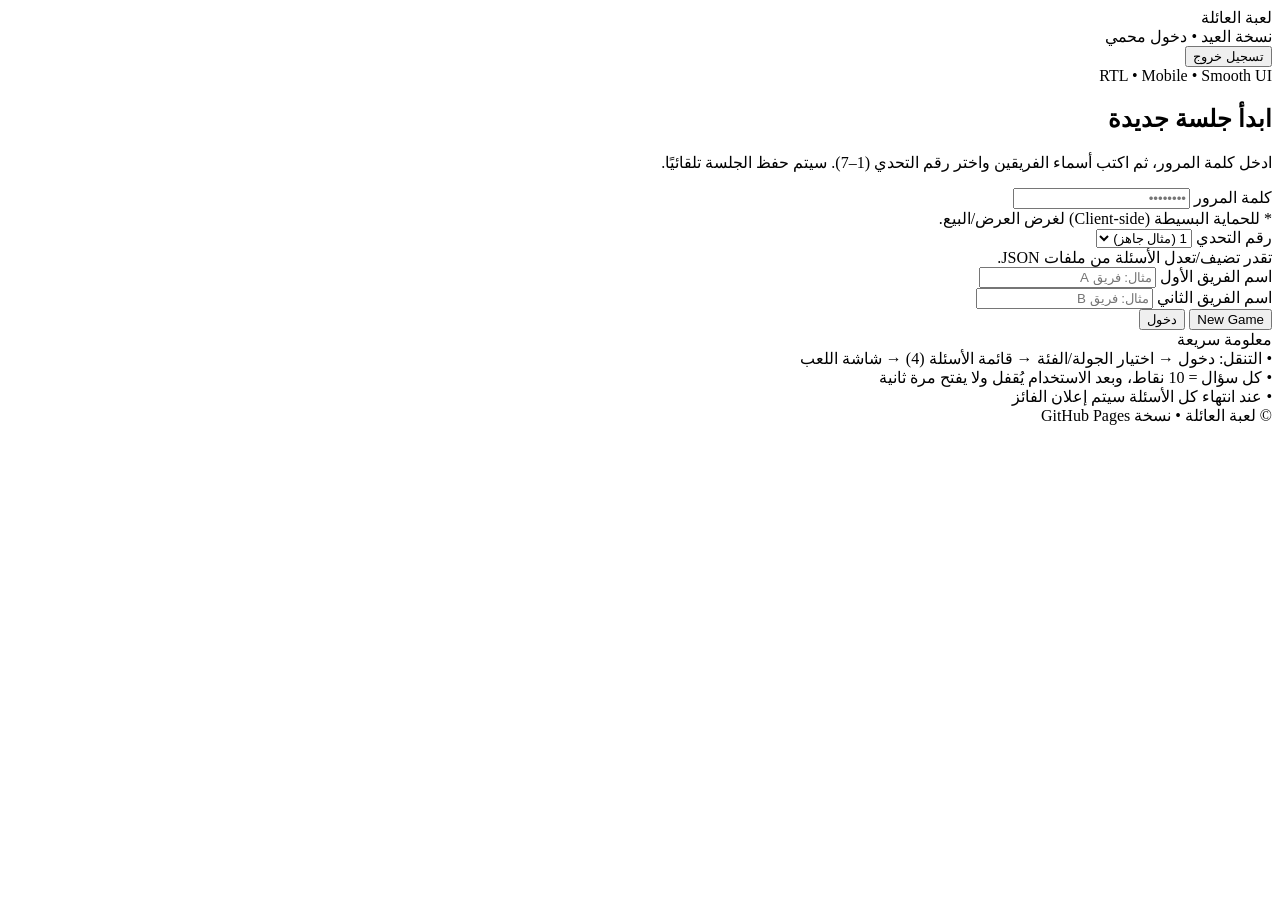
==== index.html @ ba4d9830 "Create index.html" ====
<!doctype html>
<html lang="ar" dir="rtl">
<head>
  <meta charset="utf-8" />
  <meta name="viewport" content="width=device-width,initial-scale=1" />
  <title>لعبة العائلة - دخول</title>
  <link rel="icon" href="assets/icons/favicon.png" />
  <link rel="stylesheet" href="css/style.css" />
</head>
<body>
  <div class="app">
    <header class="topbar">
      <div class="brand">
        <img class="brand__logo" src="assets/images/logo.png" alt="الشعار" onerror="this.style.display='none'" />
        <div class="brand__txt">
          <div class="brand__title">لعبة العائلة</div>
          <div class="brand__sub">نسخة العيد • دخول محمي</div>
        </div>
      </div>

      <div class="topbar__actions">
        <button id="btnLogout" class="btn btn--ghost btn--sm" type="button">تسجيل خروج</button>
      </div>
    </header>

    <main class="container">
      <section class="card card--hero">
        <div class="hero">
          <div class="hero__badge pill">RTL • Mobile • Smooth UI</div>
          <h1 class="hero__title">ابدأ جلسة جديدة</h1>
          <p class="hero__desc">
            ادخل كلمة المرور، ثم اكتب أسماء الفريقين واختر رقم التحدي (1–7).
            سيتم حفظ الجلسة تلقائيًا.
          </p>
        </div>

        <div class="grid grid--2">
          <div class="field">
            <label class="label" for="password">كلمة المرور</label>
            <input id="password" class="input" type="password" placeholder="••••••••" autocomplete="off" />
            <div class="hint">* للحماية البسيطة (Client-side) لغرض العرض/البيع.</div>
          </div>

          <div class="field">
            <label class="label" for="challengeNo">رقم التحدي</label>
            <select id="challengeNo" class="input">
              <option value="1">1 (مثال جاهز)</option>
              <option value="2">2</option>
              <option value="3">3</option>
              <option value="4">4</option>
              <option value="5">5</option>
              <option value="6">6</option>
              <option value="7">7</option>
            </select>
            <div class="hint">تقدر تضيف/تعدل الأسئلة من ملفات JSON.</div>
          </div>

          <div class="field">
            <label class="label" for="teamA">اسم الفريق الأول</label>
            <input id="teamA" class="input" type="text" placeholder="مثال: فريق A" maxlength="24" />
          </div>

          <div class="field">
            <label class="label" for="teamB">اسم الفريق الثاني</label>
            <input id="teamB" class="input" type="text" placeholder="مثال: فريق B" maxlength="24" />
          </div>
        </div>

        <div class="row row--space">
          <div class="status" id="statusBox" aria-live="polite"></div>
          <div class="row">
            <button id="btnNewGame" class="btn btn--ghost" type="button">New Game</button>
            <button id="btnContinue" class="btn btn--primary" type="button">دخول</button>
          </div>
        </div>
      </section>

      <section class="card">
        <div class="card__title">معلومة سريعة</div>
        <div class="muted">
          • التنقل: دخول → اختيار الجولة/الفئة → قائمة الأسئلة (4) → شاشة اللعب
          <br/>
          • كل سؤال = 10 نقاط، وبعد الاستخدام يُقفل ولا يفتح مرة ثانية
          <br/>
          • عند انتهاء كل الأسئلة سيتم إعلان الفائز
        </div>
      </section>
    </main>

    <footer class="footer">
      <div class="muted">© لعبة العائلة • نسخة GitHub Pages</div>
    </footer>
  </div>

  <script src="js/common.js"></script>
  <script src="js/index.js"></script>
</body>
</html>
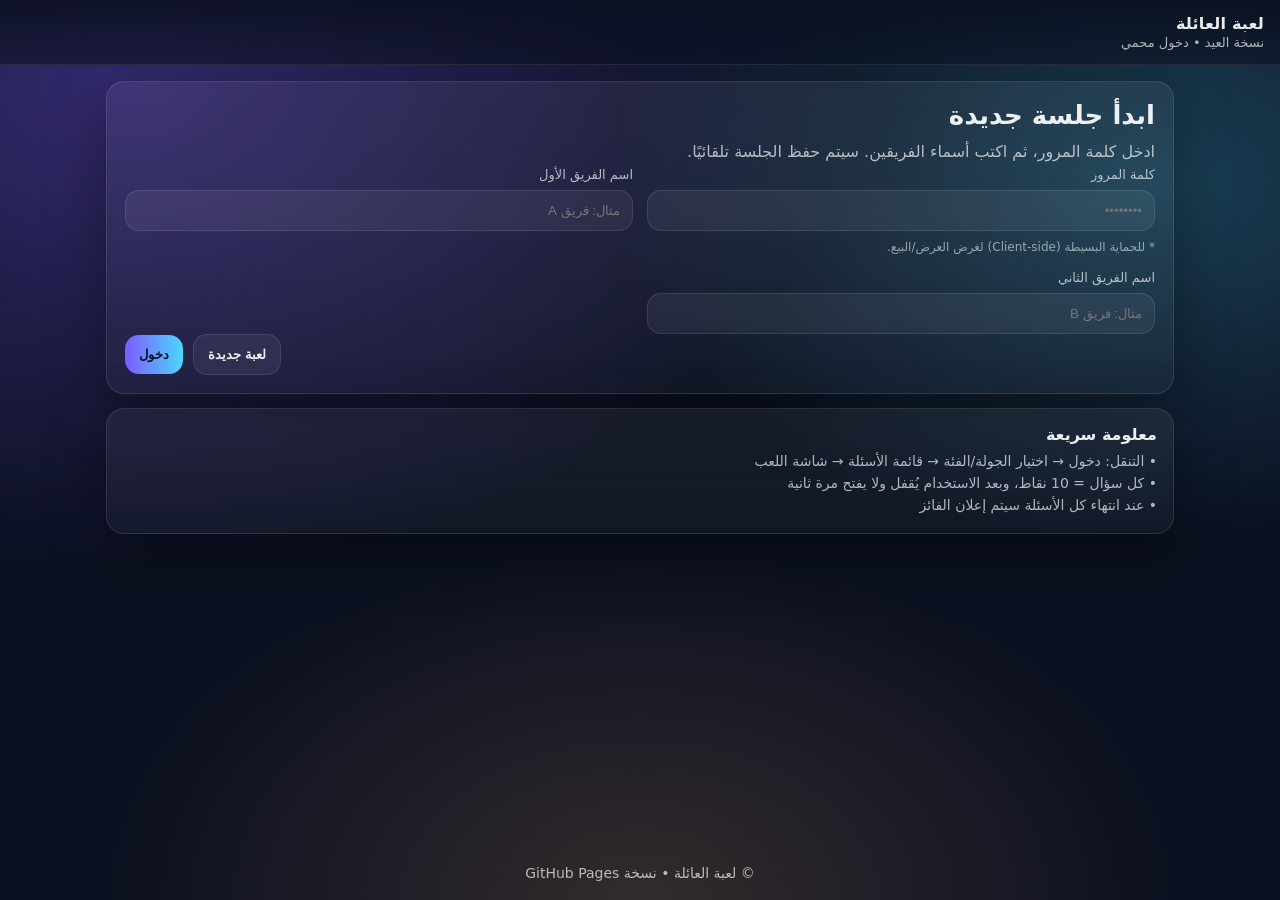
==== commit 5f35abac: "Update index.html" ====
--- a/index.html
+++ b/index.html
@@ -19,17 +19,18 @@
       </div>
 
       <div class="topbar__actions">
-        <button id="btnLogout" class="btn btn--ghost btn--sm" type="button">تسجيل خروج</button>
+        <!-- يظهر فقط إذا المستخدم مسجل دخول -->
+        <button id="btnLogout" class="btn btn--ghost btn--sm" type="button" style="display:none;">تسجيل خروج</button>
       </div>
     </header>
 
     <main class="container">
       <section class="card card--hero">
         <div class="hero">
-          <div class="hero__badge pill">RTL • Mobile • Smooth UI</div>
+          <!-- (4) شلنا شارة RTL • Mobile • Smooth UI -->
           <h1 class="hero__title">ابدأ جلسة جديدة</h1>
           <p class="hero__desc">
-            ادخل كلمة المرور، ثم اكتب أسماء الفريقين واختر رقم التحدي (1–7).
+            ادخل كلمة المرور، ثم اكتب أسماء الفريقين.
             سيتم حفظ الجلسة تلقائيًا.
           </p>
         </div>
@@ -41,20 +42,7 @@
             <div class="hint">* للحماية البسيطة (Client-side) لغرض العرض/البيع.</div>
           </div>
 
-          <div class="field">
-            <label class="label" for="challengeNo">رقم التحدي</label>
-            <select id="challengeNo" class="input">
-              <option value="1">1 (مثال جاهز)</option>
-              <option value="2">2</option>
-              <option value="3">3</option>
-              <option value="4">4</option>
-              <option value="5">5</option>
-              <option value="6">6</option>
-              <option value="7">7</option>
-            </select>
-            <div class="hint">تقدر تضيف/تعدل الأسئلة من ملفات JSON.</div>
-          </div>
-
+          <!-- (2) شلنا رقم التحدي بالكامل -->
           <div class="field">
             <label class="label" for="teamA">اسم الفريق الأول</label>
             <input id="teamA" class="input" type="text" placeholder="مثال: فريق A" maxlength="24" />
@@ -64,12 +52,18 @@
             <label class="label" for="teamB">اسم الفريق الثاني</label>
             <input id="teamB" class="input" type="text" placeholder="مثال: فريق B" maxlength="24" />
           </div>
+
+          <div class="field">
+            <label class="label" for="spacer"> </label>
+            <div class="hint" id="spacer"> </div>
+          </div>
         </div>
 
         <div class="row row--space">
           <div class="status" id="statusBox" aria-live="polite"></div>
           <div class="row">
-            <button id="btnNewGame" class="btn btn--ghost" type="button">New Game</button>
+            <!-- (3) ترجمة New Game -->
+            <button id="btnNewGame" class="btn btn--ghost" type="button">لعبة جديدة</button>
             <button id="btnContinue" class="btn btn--primary" type="button">دخول</button>
           </div>
         </div>
@@ -78,7 +72,7 @@
       <section class="card">
         <div class="card__title">معلومة سريعة</div>
         <div class="muted">
-          • التنقل: دخول → اختيار الجولة/الفئة → قائمة الأسئلة (4) → شاشة اللعب
+          • التنقل: دخول → اختيار الجولة/الفئة → قائمة الأسئلة → شاشة اللعب
           <br/>
           • كل سؤال = 10 نقاط، وبعد الاستخدام يُقفل ولا يفتح مرة ثانية
           <br/>
--- a/css/style.css
+++ b/css/style.css
@@ -0,0 +1,308 @@
+/* =========================
+   Premium RTL UI (Vanilla)
+   ========================= */
+:root{
+  --bg: #0b1020;
+  --card: rgba(255,255,255,0.06);
+  --card2: rgba(255,255,255,0.09);
+  --stroke: rgba(255,255,255,0.10);
+  --text: rgba(255,255,255,0.92);
+  --muted: rgba(255,255,255,0.68);
+
+  --primary: #7c5cff;
+  --primary2:#4dd6ff;
+  --accent: #ffb86b;
+
+  --danger:#ff4d6d;
+  --ok:#32d583;
+
+  --shadow: 0 18px 60px rgba(0,0,0,0.35);
+  --shadow2: 0 10px 30px rgba(0,0,0,0.25);
+  --r: 18px;
+
+  --max: 1100px;
+  --gap: 14px;
+  --t: 220ms;
+}
+
+*{box-sizing:border-box}
+html,body{height:100%}
+body{
+  margin:0;
+  font-family: ui-sans-serif, system-ui, -apple-system, "Segoe UI", Roboto, "Noto Sans Arabic", "Noto Naskh Arabic", Arial, sans-serif;
+  background:
+    radial-gradient(1200px 800px at 10% 10%, rgba(124,92,255,0.35), transparent 60%),
+    radial-gradient(900px 600px at 90% 20%, rgba(77,214,255,0.24), transparent 60%),
+    radial-gradient(900px 600px at 50% 100%, rgba(255,184,107,0.16), transparent 60%),
+    var(--bg);
+  color:var(--text);
+  overflow-x:hidden;
+}
+
+a{color:inherit; text-decoration:none}
+img{max-width:100%; height:auto}
+
+.app{min-height:100%; display:flex; flex-direction:column}
+.container{
+  width:100%;
+  max-width:var(--max);
+  margin:0 auto;
+  padding:16px;
+  display:block;
+}
+
+.topbar{
+  position:sticky; top:0;
+  z-index:50;
+  backdrop-filter: blur(10px);
+  background: linear-gradient(to bottom, rgba(11,16,32,0.88), rgba(11,16,32,0.55));
+  border-bottom: 1px solid var(--stroke);
+  padding:14px 16px;
+  display:flex;
+  align-items:center;
+  justify-content:space-between;
+  gap:12px;
+}
+
+.brand{display:flex; align-items:center; gap:12px; min-width:0}
+.brand__logo{
+  width:44px; height:44px; border-radius:14px;
+  background:rgba(255,255,255,0.08);
+  border:1px solid var(--stroke);
+  box-shadow: var(--shadow2);
+  object-fit:cover;
+}
+.brand--small .brand__logo{width:38px;height:38px;border-radius:12px}
+.brand__txt{min-width:0}
+.brand__title{font-weight:800; letter-spacing:0.2px}
+.brand__sub{color:var(--muted); font-size:13px; margin-top:2px; white-space:nowrap; overflow:hidden; text-overflow:ellipsis}
+
+.topbar__actions{display:flex; align-items:center; gap:10px; flex-wrap:wrap}
+
+/* Cards */
+.card{
+  background: linear-gradient(180deg, var(--card), rgba(255,255,255,0.03));
+  border:1px solid var(--stroke);
+  border-radius:var(--r);
+  box-shadow: var(--shadow);
+  padding:16px;
+  margin: 0 0 14px 0;
+  overflow:hidden;
+}
+.card--inner{
+  background: linear-gradient(180deg, var(--card2), rgba(255,255,255,0.03));
+  box-shadow:none;
+}
+.card--hero{
+  padding:18px;
+}
+.card__title{
+  font-weight:800;
+  margin-bottom:6px;
+}
+.muted{color:var(--muted); font-size:14px; line-height:1.6}
+.divider{height:1px; background:var(--stroke); margin:14px 0}
+
+/* Layout */
+.grid{display:grid; gap:var(--gap)}
+.grid--2{grid-template-columns: repeat(2, minmax(0,1fr))}
+.grid--auto{grid-template-columns: repeat(3, minmax(0,1fr))}
+.row{display:flex; align-items:center; gap:10px}
+.row--space{justify-content:space-between}
+.row--wrap{flex-wrap:wrap}
+
+/* Fields */
+.field{display:flex; flex-direction:column; gap:8px; min-width:0}
+.label{font-size:13px; color:var(--muted)}
+.input{
+  width:100%;
+  padding:12px 12px;
+  border-radius:14px;
+  border:1px solid var(--stroke);
+  background: rgba(255,255,255,0.06);
+  color: var(--text);
+  outline:none;
+  transition: transform var(--t) ease, border-color var(--t) ease, background var(--t) ease;
+}
+.input:focus{
+  border-color: rgba(124,92,255,0.7);
+  background: rgba(255,255,255,0.08);
+  transform: translateY(-1px);
+}
+.hint{color:rgba(255,255,255,0.55); font-size:12px; line-height:1.4}
+
+/* Buttons */
+.btn{
+  border:none;
+  cursor:pointer;
+  padding:12px 14px;
+  border-radius:14px;
+  font-weight:750;
+  transition: transform var(--t) ease, background var(--t) ease, opacity var(--t) ease, border-color var(--t) ease;
+  display:inline-flex; align-items:center; justify-content:center;
+  gap:8px;
+  user-select:none;
+}
+.btn:active{transform: scale(0.98)}
+.btn--primary{
+  background: linear-gradient(90deg, var(--primary), var(--primary2));
+  color:#0b1020;
+}
+.btn--ghost{
+  background: rgba(255,255,255,0.06);
+  color:var(--text);
+  border:1px solid var(--stroke);
+}
+.btn--soft{
+  background: rgba(124,92,255,0.16);
+  color:var(--text);
+  border:1px solid rgba(124,92,255,0.25);
+}
+.btn--sm{padding:10px 12px; border-radius:12px; font-size:13px}
+
+.btn[disabled]{opacity:0.55; cursor:not-allowed}
+
+/* Pills */
+.pill{
+  padding:8px 10px;
+  border-radius:999px;
+  background: rgba(255,255,255,0.06);
+  border:1px solid var(--stroke);
+  font-size:13px;
+  white-space:nowrap;
+}
+.pill--soft{
+  background: rgba(77,214,255,0.10);
+  border-color: rgba(77,214,255,0.18);
+}
+
+/* Hero */
+.hero__badge{display:inline-block; margin-bottom:10px}
+.hero__title{margin:0 0 8px 0; font-size:26px}
+.hero__desc{margin:0; color:var(--muted); line-height:1.8}
+
+/* Scorebar */
+.scorebar{
+  display:flex;
+  align-items:center;
+  gap:10px;
+  flex-wrap:wrap;
+}
+.score{
+  display:flex;
+  align-items:center;
+  gap:10px;
+  padding:10px 12px;
+  border-radius:14px;
+  border:1px solid var(--stroke);
+  background: rgba(255,255,255,0.05);
+}
+.score__name{color:var(--muted); font-size:13px; max-width:180px; overflow:hidden; text-overflow:ellipsis; white-space:nowrap}
+.score__val{
+  font-weight:900;
+  font-size:18px;
+  padding:6px 10px;
+  border-radius:999px;
+  background: rgba(255,255,255,0.07);
+  border:1px solid var(--stroke);
+}
+
+/* Status */
+.status{
+  min-height:20px;
+  font-size:13px;
+  color: rgba(255,255,255,0.80);
+}
+.status--ok{color: var(--ok)}
+.status--bad{color: var(--danger)}
+
+/* Category / Round Cards */
+.tile{
+  padding:16px;
+  border-radius:var(--r);
+  border:1px solid var(--stroke);
+  background: linear-gradient(180deg, rgba(255,255,255,0.06), rgba(255,255,255,0.03));
+  box-shadow: var(--shadow2);
+  overflow:hidden;
+  transform: translateY(0);
+  transition: transform var(--t) ease, border-color var(--t) ease;
+}
+.tile:hover{transform: translateY(-2px); border-color: rgba(255,255,255,0.18)}
+.tile__title{font-weight:900; margin-bottom:6px}
+.tile__sub{color:var(--muted); font-size:13px; line-height:1.6}
+.tile__footer{margin-top:12px; display:flex; gap:10px; flex-wrap:wrap; align-items:center; justify-content:space-between}
+.badge{
+  padding:6px 10px;
+  border-radius:999px;
+  font-size:12px;
+  border:1px solid var(--stroke);
+  background: rgba(255,255,255,0.06);
+}
+.badge--locked{background: rgba(255,77,109,0.10); border-color: rgba(255,77,109,0.20)}
+.badge--open{background: rgba(50,213,131,0.10); border-color: rgba(50,213,131,0.20)}
+
+/* Question card */
+.qcard{
+  padding:14px;
+  border-radius:var(--r);
+  border:1px solid var(--stroke);
+  background: rgba(255,255,255,0.05);
+  box-shadow: var(--shadow2);
+  overflow:hidden;
+  display:flex;
+  flex-direction:column;
+  gap:10px;
+}
+.qcard__top{display:flex; align-items:center; justify-content:space-between; gap:10px}
+.qcard__title{font-weight:900}
+.qcard__meta{color:var(--muted); font-size:13px}
+.qcard__assign{
+  display:flex; gap:10px; flex-wrap:wrap; align-items:center;
+  padding:10px; border-radius:14px;
+  border:1px solid var(--stroke);
+  background: rgba(0,0,0,0.08);
+}
+.qcard__actions{display:flex; gap:10px; flex-wrap:wrap}
+
+/* Question box */
+.card--question{padding:16px}
+.qbox{
+  padding:14px;
+  border-radius:var(--r);
+  border:1px solid rgba(255,255,255,0.14);
+  background: linear-gradient(180deg, rgba(124,92,255,0.16), rgba(255,255,255,0.03));
+}
+.qbox__label{color:rgba(255,255,255,0.78); font-size:12px; margin-bottom:8px}
+.qbox__text{font-size:18px; line-height:1.9; font-weight:800}
+
+/* Timer */
+.timer{display:flex; flex-direction:column; gap:12px}
+.timer__ring{
+  padding:14px;
+  border-radius:var(--r);
+  border:1px solid var(--stroke);
+  background: rgba(255,255,255,0.04);
+  text-align:center;
+}
+.timer__time{font-size:34px; font-weight:950; letter-spacing:1px}
+.timer__sub{color:var(--muted); margin-top:6px; font-size:13px}
+
+/* Footer */
+.footer{
+  margin-top:auto;
+  padding:16px;
+  text-align:center;
+  color:rgba(255,255,255,0.55);
+  font-size:12px;
+}
+
+/* Responsive */
+@media (max-width: 920px){
+  .grid--auto{grid-template-columns: repeat(2, minmax(0,1fr))}
+}
+@media (max-width: 720px){
+  .grid--2{grid-template-columns: 1fr}
+  .grid--auto{grid-template-columns: 1fr}
+  .hero__title{font-size:22px}
+  .score__name{max-width:120px}
+}
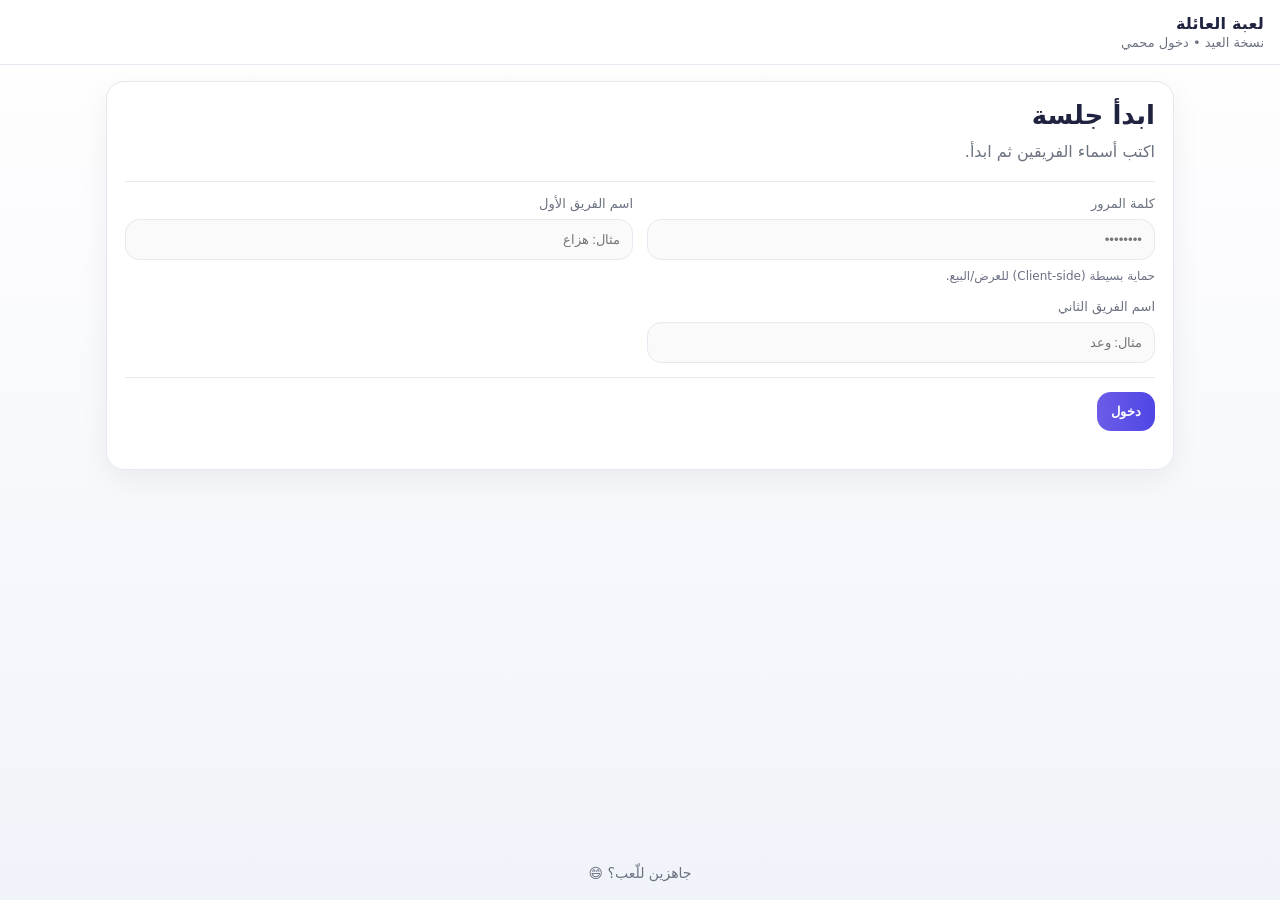
==== commit 23084cbe: "Update index.html" ====
--- a/index.html
+++ b/index.html
@@ -3,9 +3,8 @@
 <head>
   <meta charset="utf-8" />
   <meta name="viewport" content="width=device-width,initial-scale=1" />
-  <title>لعبة العائلة - دخول</title>
-  <link rel="icon" href="assets/icons/favicon.png" />
-  <link rel="stylesheet" href="css/style.css" />
+  <title>لعبة العائلة - الدخول</title>
+  <link rel="stylesheet" href="css/style.css?v=11" />
 </head>
 <body>
   <div class="app">
@@ -17,76 +16,115 @@
           <div class="brand__sub">نسخة العيد • دخول محمي</div>
         </div>
       </div>
-
-      <div class="topbar__actions">
-        <!-- يظهر فقط إذا المستخدم مسجل دخول -->
-        <button id="btnLogout" class="btn btn--ghost btn--sm" type="button" style="display:none;">تسجيل خروج</button>
-      </div>
+      <div class="topbar__actions"></div>
     </header>
 
     <main class="container">
       <section class="card card--hero">
-        <div class="hero">
-          <!-- (4) شلنا شارة RTL • Mobile • Smooth UI -->
-          <h1 class="hero__title">ابدأ جلسة جديدة</h1>
-          <p class="hero__desc">
-            ادخل كلمة المرور، ثم اكتب أسماء الفريقين.
-            سيتم حفظ الجلسة تلقائيًا.
-          </p>
-        </div>
+        <h1 class="hero__title" id="heroTitle">ابدأ جلسة</h1>
+        <p class="hero__desc" id="heroDesc">اكتب أسماء الفريقين ثم ابدأ.</p>
+
+        <div class="divider"></div>
 
         <div class="grid grid--2">
-          <div class="field">
-            <label class="label" for="password">كلمة المرور</label>
+          <div class="field" id="passwordWrap">
+            <div class="label">كلمة المرور</div>
             <input id="password" class="input" type="password" placeholder="••••••••" autocomplete="off" />
-            <div class="hint">* للحماية البسيطة (Client-side) لغرض العرض/البيع.</div>
-          </div>
-
-          <!-- (2) شلنا رقم التحدي بالكامل -->
-          <div class="field">
-            <label class="label" for="teamA">اسم الفريق الأول</label>
-            <input id="teamA" class="input" type="text" placeholder="مثال: فريق A" maxlength="24" />
+            <div class="hint">حماية بسيطة (Client-side) للعرض/البيع.</div>
           </div>
 
           <div class="field">
-            <label class="label" for="teamB">اسم الفريق الثاني</label>
-            <input id="teamB" class="input" type="text" placeholder="مثال: فريق B" maxlength="24" />
+            <div class="label">اسم الفريق الأول</div>
+            <input id="teamA" class="input" type="text" placeholder="مثال: هزاع" />
           </div>
 
           <div class="field">
-            <label class="label" for="spacer"> </label>
-            <div class="hint" id="spacer"> </div>
+            <div class="label">اسم الفريق الثاني</div>
+            <input id="teamB" class="input" type="text" placeholder="مثال: وعد" />
           </div>
         </div>
 
-        <div class="row row--space">
-          <div class="status" id="statusBox" aria-live="polite"></div>
-          <div class="row">
-            <!-- (3) ترجمة New Game -->
-            <button id="btnNewGame" class="btn btn--ghost" type="button">لعبة جديدة</button>
-            <button id="btnContinue" class="btn btn--primary" type="button">دخول</button>
-          </div>
+        <div class="divider"></div>
+
+        <div class="row row--wrap">
+          <button id="btnEnter" class="btn btn--primary" type="button">دخول</button>
+          <button id="btnLogout" class="btn btn--ghost" type="button" style="display:none;">تسجيل خروج</button>
         </div>
-      </section>
 
-      <section class="card">
-        <div class="card__title">معلومة سريعة</div>
-        <div class="muted">
-          • التنقل: دخول → اختيار الجولة/الفئة → قائمة الأسئلة → شاشة اللعب
-          <br/>
-          • كل سؤال = 10 نقاط، وبعد الاستخدام يُقفل ولا يفتح مرة ثانية
-          <br/>
-          • عند انتهاء كل الأسئلة سيتم إعلان الفائز
-        </div>
+        <div class="status" id="statusBox" aria-live="polite"></div>
       </section>
     </main>
 
     <footer class="footer">
-      <div class="muted">© لعبة العائلة • نسخة GitHub Pages</div>
+      <div class="muted">جاهزين للّعب؟ 😄</div>
     </footer>
   </div>
 
-  <script src="js/common.js"></script>
-  <script src="js/index.js"></script>
+  <script src="js/common.js?v=11"></script>
+  <script>
+    (function(){
+      const s = ensureSession();
+      const params = new URLSearchParams(location.search);
+      const mode = params.get("mode");
+
+      const passwordWrap = document.getElementById("passwordWrap");
+      const passwordInput = document.getElementById("password");
+      const teamA = document.getElementById("teamA");
+      const teamB = document.getElementById("teamB");
+      const btnEnter = document.getElementById("btnEnter");
+      const btnLogout = document.getElementById("btnLogout");
+      const statusBox = document.getElementById("statusBox");
+      const heroTitle = document.getElementById("heroTitle");
+      const heroDesc  = document.getElementById("heroDesc");
+
+      // كلمة المرور الثابتة (غيرها هنا)
+      const DEMO_PASSWORD = "1234";
+
+      // Mode newteams: إذا auth موجود نخفي كلمة المرور
+      const isNewTeams = (mode === "newteams") && s.auth && s.auth.ok;
+
+      if(isNewTeams){
+        heroTitle.textContent = "فريقين جدد";
+        heroDesc.textContent  = "اكتب أسماء الفريقين الجدد. الأسئلة المقفولة تبقى مقفولة والنقاط تبدأ من الصفر.";
+        passwordWrap.style.display = "none";
+        btnLogout.style.display = "inline-flex";
+      }
+
+      // preload names if exist
+      teamA.value = (s.teams?.a || "");
+      teamB.value = (s.teams?.b || "");
+
+      btnLogout.addEventListener("click", ()=> logoutWipeAll());
+
+      btnEnter.addEventListener("click", ()=>{
+        const a = (teamA.value||"").trim();
+        const b = (teamB.value||"").trim();
+
+        if(!a || !b){
+          setStatus(statusBox, "اكتب اسم الفريقين.", "bad");
+          return;
+        }
+
+        // إذا مو newteams لازم نتحقق من كلمة المرور
+        if(!isNewTeams){
+          const pw = (passwordInput.value||"").trim();
+          if(pw !== DEMO_PASSWORD){
+            setStatus(statusBox, "كلمة المرور غير صحيحة.", "bad");
+            return;
+          }
+          s.auth.ok = true;
+        }
+
+        // set teams (and if newteams: scores already zeroed by startNewTeamsKeepLocks)
+        s.teams = {a, b};
+        if(!s.scores) s.scores = {a:0,b:0};
+        saveSession(s);
+
+        // نروح لصفحة الفئات
+        window.location.href = "rounds.html";
+      });
+
+    })();
+  </script>
 </body>
 </html>
--- a/css/style.css
+++ b/css/style.css
@@ -1,25 +1,25 @@
 /* =========================
-   Premium RTL UI (Vanilla)
+   Premium RTL UI (Vanilla) - LIGHT THEME
    ========================= */
 :root{
-  --bg: #0b1020;
-  --card: rgba(255,255,255,0.06);
-  --card2: rgba(255,255,255,0.09);
-  --stroke: rgba(255,255,255,0.10);
-  --text: rgba(255,255,255,0.92);
-  --muted: rgba(255,255,255,0.68);
-
-  --primary: #7c5cff;
-  --primary2:#4dd6ff;
-  --accent: #ffb86b;
-
-  --danger:#ff4d6d;
-  --ok:#32d583;
-
-  --shadow: 0 18px 60px rgba(0,0,0,0.35);
-  --shadow2: 0 10px 30px rgba(0,0,0,0.25);
+  --bg: #f7f8fc;
+  --card: #ffffff;
+  --card2: #fafbff;
+  --stroke: #e6e8f2;
+  --text: #1f2340;
+  --muted: #6b7280;
+
+  --primary: #6c5ce7;
+  --primary2:#4f46e5;
+  --accent: #f59e0b;
+
+  --danger:#e11d48;
+  --ok:#16a34a;
+
+  --shadow: 0 10px 30px rgba(0,0,0,0.06);
+  --shadow2: 0 4px 14px rgba(0,0,0,0.05);
+
   --r: 18px;
-
   --max: 1100px;
   --gap: 14px;
   --t: 220ms;
@@ -30,11 +30,7 @@
 body{
   margin:0;
   font-family: ui-sans-serif, system-ui, -apple-system, "Segoe UI", Roboto, "Noto Sans Arabic", "Noto Naskh Arabic", Arial, sans-serif;
-  background:
-    radial-gradient(1200px 800px at 10% 10%, rgba(124,92,255,0.35), transparent 60%),
-    radial-gradient(900px 600px at 90% 20%, rgba(77,214,255,0.24), transparent 60%),
-    radial-gradient(900px 600px at 50% 100%, rgba(255,184,107,0.16), transparent 60%),
-    var(--bg);
+  background: linear-gradient(180deg, #ffffff, #f1f3fa);
   color:var(--text);
   overflow-x:hidden;
 }
@@ -55,7 +51,7 @@
   position:sticky; top:0;
   z-index:50;
   backdrop-filter: blur(10px);
-  background: linear-gradient(to bottom, rgba(11,16,32,0.88), rgba(11,16,32,0.55));
+  background: rgba(255,255,255,0.78);
   border-bottom: 1px solid var(--stroke);
   padding:14px 16px;
   display:flex;
@@ -67,21 +63,21 @@
 .brand{display:flex; align-items:center; gap:12px; min-width:0}
 .brand__logo{
   width:44px; height:44px; border-radius:14px;
-  background:rgba(255,255,255,0.08);
+  background:rgba(0,0,0,0.03);
   border:1px solid var(--stroke);
   box-shadow: var(--shadow2);
   object-fit:cover;
 }
 .brand--small .brand__logo{width:38px;height:38px;border-radius:12px}
 .brand__txt{min-width:0}
-.brand__title{font-weight:800; letter-spacing:0.2px}
+.brand__title{font-weight:900; letter-spacing:0.2px}
 .brand__sub{color:var(--muted); font-size:13px; margin-top:2px; white-space:nowrap; overflow:hidden; text-overflow:ellipsis}
 
 .topbar__actions{display:flex; align-items:center; gap:10px; flex-wrap:wrap}
 
 /* Cards */
 .card{
-  background: linear-gradient(180deg, var(--card), rgba(255,255,255,0.03));
+  background: var(--card);
   border:1px solid var(--stroke);
   border-radius:var(--r);
   box-shadow: var(--shadow);
@@ -90,16 +86,11 @@
   overflow:hidden;
 }
 .card--inner{
-  background: linear-gradient(180deg, var(--card2), rgba(255,255,255,0.03));
+  background: var(--card2);
   box-shadow:none;
 }
-.card--hero{
-  padding:18px;
-}
-.card__title{
-  font-weight:800;
-  margin-bottom:6px;
-}
+.card--hero{padding:18px}
+.card__title{font-weight:900; margin-bottom:6px}
 .muted{color:var(--muted); font-size:14px; line-height:1.6}
 .divider{height:1px; background:var(--stroke); margin:14px 0}
 
@@ -119,17 +110,17 @@
   padding:12px 12px;
   border-radius:14px;
   border:1px solid var(--stroke);
-  background: rgba(255,255,255,0.06);
+  background: rgba(0,0,0,0.02);
   color: var(--text);
   outline:none;
   transition: transform var(--t) ease, border-color var(--t) ease, background var(--t) ease;
 }
 .input:focus{
-  border-color: rgba(124,92,255,0.7);
-  background: rgba(255,255,255,0.08);
+  border-color: rgba(108,92,231,0.55);
+  background: rgba(108,92,231,0.06);
   transform: translateY(-1px);
 }
-.hint{color:rgba(255,255,255,0.55); font-size:12px; line-height:1.4}
+.hint{color:rgba(31,35,64,0.65); font-size:12px; line-height:1.4}
 
 /* Buttons */
 .btn{
@@ -137,7 +128,7 @@
   cursor:pointer;
   padding:12px 14px;
   border-radius:14px;
-  font-weight:750;
+  font-weight:850;
   transition: transform var(--t) ease, background var(--t) ease, opacity var(--t) ease, border-color var(--t) ease;
   display:inline-flex; align-items:center; justify-content:center;
   gap:8px;
@@ -146,38 +137,36 @@
 .btn:active{transform: scale(0.98)}
 .btn--primary{
   background: linear-gradient(90deg, var(--primary), var(--primary2));
-  color:#0b1020;
+  color:#ffffff;
 }
 .btn--ghost{
-  background: rgba(255,255,255,0.06);
+  background: rgba(0,0,0,0.02);
   color:var(--text);
   border:1px solid var(--stroke);
 }
 .btn--soft{
-  background: rgba(124,92,255,0.16);
+  background: rgba(108,92,231,0.10);
   color:var(--text);
-  border:1px solid rgba(124,92,255,0.25);
+  border:1px solid rgba(108,92,231,0.22);
 }
 .btn--sm{padding:10px 12px; border-radius:12px; font-size:13px}
-
 .btn[disabled]{opacity:0.55; cursor:not-allowed}
 
 /* Pills */
 .pill{
   padding:8px 10px;
   border-radius:999px;
-  background: rgba(255,255,255,0.06);
+  background: rgba(0,0,0,0.02);
   border:1px solid var(--stroke);
   font-size:13px;
   white-space:nowrap;
 }
 .pill--soft{
-  background: rgba(77,214,255,0.10);
-  border-color: rgba(77,214,255,0.18);
+  background: rgba(79,70,229,0.08);
+  border-color: rgba(79,70,229,0.16);
 }
 
 /* Hero */
-.hero__badge{display:inline-block; margin-bottom:10px}
 .hero__title{margin:0 0 8px 0; font-size:26px}
 .hero__desc{margin:0; color:var(--muted); line-height:1.8}
 
@@ -195,58 +184,40 @@
   padding:10px 12px;
   border-radius:14px;
   border:1px solid var(--stroke);
-  background: rgba(255,255,255,0.05);
+  background: rgba(0,0,0,0.02);
 }
 .score__name{color:var(--muted); font-size:13px; max-width:180px; overflow:hidden; text-overflow:ellipsis; white-space:nowrap}
 .score__val{
-  font-weight:900;
+  font-weight:950;
   font-size:18px;
   padding:6px 10px;
   border-radius:999px;
-  background: rgba(255,255,255,0.07);
+  background: rgba(0,0,0,0.03);
   border:1px solid var(--stroke);
 }
 
 /* Status */
-.status{
-  min-height:20px;
-  font-size:13px;
-  color: rgba(255,255,255,0.80);
-}
+.status{min-height:20px; font-size:13px; color: rgba(31,35,64,0.85)}
 .status--ok{color: var(--ok)}
 .status--bad{color: var(--danger)}
 
-/* Category / Round Cards */
-.tile{
-  padding:16px;
-  border-radius:var(--r);
-  border:1px solid var(--stroke);
-  background: linear-gradient(180deg, rgba(255,255,255,0.06), rgba(255,255,255,0.03));
-  box-shadow: var(--shadow2);
-  overflow:hidden;
-  transform: translateY(0);
-  transition: transform var(--t) ease, border-color var(--t) ease;
-}
-.tile:hover{transform: translateY(-2px); border-color: rgba(255,255,255,0.18)}
-.tile__title{font-weight:900; margin-bottom:6px}
-.tile__sub{color:var(--muted); font-size:13px; line-height:1.6}
-.tile__footer{margin-top:12px; display:flex; gap:10px; flex-wrap:wrap; align-items:center; justify-content:space-between}
+/* Badges */
 .badge{
   padding:6px 10px;
   border-radius:999px;
   font-size:12px;
   border:1px solid var(--stroke);
-  background: rgba(255,255,255,0.06);
-}
-.badge--locked{background: rgba(255,77,109,0.10); border-color: rgba(255,77,109,0.20)}
-.badge--open{background: rgba(50,213,131,0.10); border-color: rgba(50,213,131,0.20)}
+  background: rgba(0,0,0,0.02);
+}
+.badge--locked{background: rgba(225,29,72,0.06); border-color: rgba(225,29,72,0.16)}
+.badge--open{background: rgba(22,163,74,0.06); border-color: rgba(22,163,74,0.16)}
 
 /* Question card */
 .qcard{
   padding:14px;
   border-radius:var(--r);
   border:1px solid var(--stroke);
-  background: rgba(255,255,255,0.05);
+  background: rgba(0,0,0,0.02);
   box-shadow: var(--shadow2);
   overflow:hidden;
   display:flex;
@@ -254,13 +225,13 @@
   gap:10px;
 }
 .qcard__top{display:flex; align-items:center; justify-content:space-between; gap:10px}
-.qcard__title{font-weight:900}
+.qcard__title{font-weight:950}
 .qcard__meta{color:var(--muted); font-size:13px}
 .qcard__assign{
   display:flex; gap:10px; flex-wrap:wrap; align-items:center;
   padding:10px; border-radius:14px;
   border:1px solid var(--stroke);
-  background: rgba(0,0,0,0.08);
+  background: rgba(0,0,0,0.015);
 }
 .qcard__actions{display:flex; gap:10px; flex-wrap:wrap}
 
@@ -269,30 +240,18 @@
 .qbox{
   padding:14px;
   border-radius:var(--r);
-  border:1px solid rgba(255,255,255,0.14);
-  background: linear-gradient(180deg, rgba(124,92,255,0.16), rgba(255,255,255,0.03));
-}
-.qbox__label{color:rgba(255,255,255,0.78); font-size:12px; margin-bottom:8px}
-.qbox__text{font-size:18px; line-height:1.9; font-weight:800}
-
-/* Timer */
-.timer{display:flex; flex-direction:column; gap:12px}
-.timer__ring{
-  padding:14px;
-  border-radius:var(--r);
-  border:1px solid var(--stroke);
-  background: rgba(255,255,255,0.04);
-  text-align:center;
-}
-.timer__time{font-size:34px; font-weight:950; letter-spacing:1px}
-.timer__sub{color:var(--muted); margin-top:6px; font-size:13px}
+  border:1px solid rgba(79,70,229,0.18);
+  background: linear-gradient(180deg, rgba(108,92,231,0.10), rgba(255,255,255,0.7));
+}
+.qbox__label{color:rgba(31,35,64,0.72); font-size:12px; margin-bottom:8px}
+.qbox__text{font-size:18px; line-height:1.9; font-weight:950}
 
 /* Footer */
 .footer{
   margin-top:auto;
   padding:16px;
   text-align:center;
-  color:rgba(255,255,255,0.55);
+  color:rgba(31,35,64,0.55);
   font-size:12px;
 }
 
@@ -306,3 +265,218 @@
   .hero__title{font-size:22px}
   .score__name{max-width:120px}
 }
+
+/* =========================
+   Rounds Page Enhancements
+   ========================= */
+.stack{display:flex; flex-direction:column; gap:14px}
+
+.progressWrap{display:flex; flex-direction:column; gap:10px}
+.progressBar{
+  height:12px;
+  border-radius:999px;
+  background: rgba(0,0,0,0.02);
+  border:1px solid var(--stroke);
+  overflow:hidden;
+}
+.progressBar__fill{
+  height:100%;
+  width:0%;
+  border-radius:999px;
+  background: linear-gradient(90deg, var(--primary), var(--primary2));
+  transition: width var(--t) ease;
+}
+
+/* Category block */
+.categoryBlock{
+  border-radius: var(--r);
+  border:1px solid var(--stroke);
+  background: var(--card);
+  box-shadow: var(--shadow2);
+  padding:16px;
+  overflow:hidden;
+}
+.categoryBlock__head{
+  display:flex;
+  gap:12px;
+  align-items:flex-start;
+  justify-content:space-between;
+  flex-wrap:wrap;
+}
+.categoryBlock__title{font-weight:950; font-size:20px}
+.categoryBlock__sub{color:var(--muted); font-size:13px; margin-top:4px; line-height:1.6}
+.categoryBlock__stats{display:flex; gap:10px; flex-wrap:wrap; align-items:center}
+
+.categoryBlock__bar{margin-top:12px; display:flex; flex-direction:column; gap:8px}
+.categoryBar{
+  height:10px;
+  border-radius:999px;
+  background: rgba(0,0,0,0.02);
+  border:1px solid var(--stroke);
+  overflow:hidden;
+}
+.categoryBar__fill{
+  height:100%;
+  border-radius:999px;
+  background: rgba(245,158,11,0.35);
+  transition: width var(--t) ease;
+}
+.categoryBlock__barTxt{font-size:12px}
+
+/* Round grid inside category */
+.categoryBlock__rounds{
+  margin-top:14px;
+  display:grid;
+  grid-template-columns: repeat(3, minmax(0,1fr));
+  gap:12px;
+}
+
+/* Round card */
+.roundCard{
+  border-radius: 16px;
+  border:1px solid var(--stroke);
+  background: rgba(0,0,0,0.02);
+  padding:14px;
+  overflow:hidden;
+  transition: transform var(--t) ease, border-color var(--t) ease;
+  display:flex;
+  flex-direction:column;
+  gap:12px;
+}
+.roundCard:hover{transform: translateY(-2px); border-color: rgba(31,35,64,0.14)}
+.roundCard--locked{opacity:0.72}
+.roundCard__top{display:flex; align-items:flex-start; justify-content:space-between; gap:10px}
+.roundCard__title{font-weight:950}
+.roundCard__meta{color:var(--muted); font-size:12px; margin-top:5px; line-height:1.5}
+.roundCard__mid{display:flex; align-items:center; justify-content:space-between; gap:10px; flex-wrap:wrap}
+.roundCard__actions{margin-top:auto}
+
+/* Dots (4 questions) */
+.roundDots{display:flex; gap:8px; align-items:center}
+.dot{
+  width:10px; height:10px;
+  border-radius:999px;
+  border:1px solid var(--stroke);
+  background: rgba(0,0,0,0.02);
+}
+.dot--on{
+  background: rgba(22,163,74,0.45);
+  border-color: rgba(22,163,74,0.55);
+}
+
+/* Responsive */
+@media (max-width: 980px){
+  .categoryBlock__rounds{grid-template-columns: repeat(2, minmax(0,1fr))}
+}
+@media (max-width: 720px){
+  .categoryBlock__rounds{grid-template-columns: 1fr}
+  .categoryBlock__title{font-size:18px}
+}
+
+/* =========================
+   Category Color Themes (Eid)
+   ========================= */
+.categoryBlock[data-type="grandparents"]{
+  border-color: rgba(245,158,11,0.45);
+  background: linear-gradient(180deg, rgba(245,158,11,0.10), #ffffff);
+}
+.categoryBlock[data-type="parents"]{
+  border-color: rgba(108,92,231,0.40);
+  background: linear-gradient(180deg, rgba(108,92,231,0.08), #ffffff);
+}
+.categoryBlock[data-type="grandkids"]{
+  border-color: rgba(56,189,248,0.45);
+  background: linear-gradient(180deg, rgba(56,189,248,0.10), #ffffff);
+}
+
+/* =========================
+   Full-width Timer (Clean)
+   ========================= */
+.timerWide{ width:100%; }
+
+.timerWide__panel{
+  width: 100%;
+  border: 1px solid rgba(0,0,0,0.06);
+  background: rgba(255,255,255,0.65);
+  border-radius: 16px;
+  padding: 22px 16px;
+  display:flex;
+  align-items:center;
+  justify-content:center;
+  box-shadow: 0 14px 30px rgba(0,0,0,0.04);
+}
+
+.timerWide__time{
+  font-weight: 900;
+  letter-spacing: 1px;
+  font-size: clamp(32px, 5vw, 56px);
+}
+
+/* Timer Controls */
+.timerControls{
+  display:flex;
+  gap:10px;
+  flex-wrap:wrap;
+  align-items:center;
+  width:100%;
+  margin-top: 14px;
+}
+
+.btnStartWide{
+  flex: 1 1 260px;
+  min-width: 240px;
+  justify-content:center;
+  padding: 12px 16px;
+  border-radius: 14px;
+  box-shadow: 0 10px 22px rgba(79,70,229,0.18);
+}
+
+.btnMiniRound{
+  flex: 0 0 auto;
+  padding: 10px 12px;
+  border-radius: 999px;
+  font-weight: 900;
+  min-width: 92px;
+  text-align:center;
+}
+
+.btnResetFar{ margin-inline-start: auto; }
+
+/* End-of-time FX (light) */
+.timer--urgent .timerWide__panel{
+  box-shadow: 0 0 0 6px rgba(79,70,229,0.06), 0 16px 36px rgba(0,0,0,0.06);
+  animation: timerPulse 0.65s ease-in-out infinite;
+}
+
+.timer--done .timerWide__panel{
+  box-shadow: 0 0 0 6px rgba(239,68,68,0.08), 0 16px 36px rgba(0,0,0,0.06);
+  background: rgba(255,255,255,0.9);
+}
+
+.timer--done .timerWide__time{
+  color: rgba(239,68,68,0.95);
+}
+
+.timer--shake{
+  animation: timerShake 0.52s ease-in-out 1;
+}
+
+@keyframes timerPulse{
+  0%{ transform: scale(1); }
+  50%{ transform: scale(1.02); }
+  100%{ transform: scale(1); }
+}
+
+@keyframes timerShake{
+  0%{ transform: translateX(0); }
+  15%{ transform: translateX(-6px); }
+  30%{ transform: translateX(6px); }
+  45%{ transform: translateX(-4px); }
+  60%{ transform: translateX(4px); }
+  100%{ transform: translateX(0); }
+}
+
+@media (max-width: 520px){
+  .btnStartWide{ flex-basis: 100%; min-width: 100%; }
+  .btnResetFar{ margin-inline-start: 0; }
+}
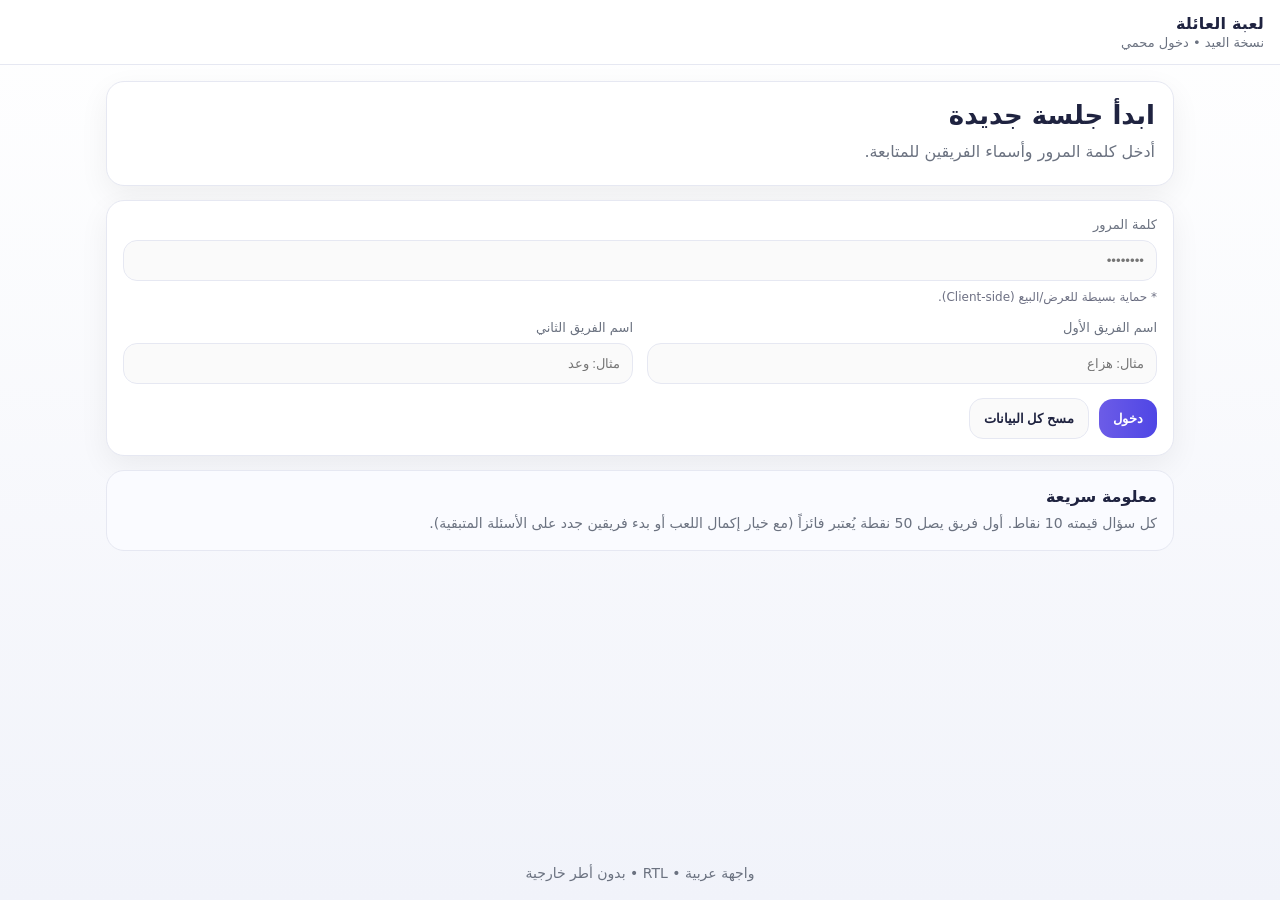
==== commit 0b0ee0d7: "Update index.html" ====
--- a/index.html
+++ b/index.html
@@ -3,34 +3,34 @@
 <head>
   <meta charset="utf-8" />
   <meta name="viewport" content="width=device-width,initial-scale=1" />
-  <title>لعبة العائلة - الدخول</title>
-  <link rel="stylesheet" href="css/style.css?v=11" />
+  <title>لعبة العائلة - دخول</title>
+  <link rel="stylesheet" href="css/style.css?v=12" />
 </head>
 <body>
   <div class="app">
     <header class="topbar">
-      <div class="brand">
+      <div class="brand brand--small">
         <img class="brand__logo" src="assets/images/logo.png" alt="الشعار" onerror="this.style.display='none'" />
         <div class="brand__txt">
           <div class="brand__title">لعبة العائلة</div>
           <div class="brand__sub">نسخة العيد • دخول محمي</div>
         </div>
       </div>
-      <div class="topbar__actions"></div>
     </header>
 
     <main class="container">
+
       <section class="card card--hero">
-        <h1 class="hero__title" id="heroTitle">ابدأ جلسة</h1>
-        <p class="hero__desc" id="heroDesc">اكتب أسماء الفريقين ثم ابدأ.</p>
+        <h1 class="hero__title">ابدأ جلسة جديدة</h1>
+        <p class="hero__desc">أدخل كلمة المرور وأسماء الفريقين للمتابعة.</p>
+      </section>
 
-        <div class="divider"></div>
-
-        <div class="grid grid--2">
-          <div class="field" id="passwordWrap">
+      <section class="card">
+        <form id="loginForm" class="grid grid--2" autocomplete="off">
+          <div class="field" style="grid-column: 1 / -1;">
             <div class="label">كلمة المرور</div>
-            <input id="password" class="input" type="password" placeholder="••••••••" autocomplete="off" />
-            <div class="hint">حماية بسيطة (Client-side) للعرض/البيع.</div>
+            <input id="password" class="input" type="password" placeholder="••••••••" required />
+            <div class="hint">* حماية بسيطة للعرض/البيع (Client-side).</div>
           </div>
 
           <div class="field">
@@ -42,89 +42,30 @@
             <div class="label">اسم الفريق الثاني</div>
             <input id="teamB" class="input" type="text" placeholder="مثال: وعد" />
           </div>
+
+          <div class="row row--wrap" style="grid-column: 1 / -1;">
+            <button class="btn btn--primary" type="submit">دخول</button>
+            <button id="btnClearAll" class="btn btn--ghost" type="button">مسح كل البيانات</button>
+            <span id="status" class="status" aria-live="polite"></span>
+          </div>
+        </form>
+      </section>
+
+      <section class="card card--inner">
+        <div class="card__title">معلومة سريعة</div>
+        <div class="muted">
+          كل سؤال قيمته 10 نقاط. أول فريق يصل 50 نقطة يُعتبر فائزاً (مع خيار إكمال اللعب أو بدء فريقين جدد على الأسئلة المتبقية).
         </div>
+      </section>
 
-        <div class="divider"></div>
-
-        <div class="row row--wrap">
-          <button id="btnEnter" class="btn btn--primary" type="button">دخول</button>
-          <button id="btnLogout" class="btn btn--ghost" type="button" style="display:none;">تسجيل خروج</button>
-        </div>
-
-        <div class="status" id="statusBox" aria-live="polite"></div>
-      </section>
     </main>
 
     <footer class="footer">
-      <div class="muted">جاهزين للّعب؟ 😄</div>
+      <div class="muted">واجهة عربية • RTL • بدون أطر خارجية</div>
     </footer>
   </div>
 
-  <script src="js/common.js?v=11"></script>
-  <script>
-    (function(){
-      const s = ensureSession();
-      const params = new URLSearchParams(location.search);
-      const mode = params.get("mode");
-
-      const passwordWrap = document.getElementById("passwordWrap");
-      const passwordInput = document.getElementById("password");
-      const teamA = document.getElementById("teamA");
-      const teamB = document.getElementById("teamB");
-      const btnEnter = document.getElementById("btnEnter");
-      const btnLogout = document.getElementById("btnLogout");
-      const statusBox = document.getElementById("statusBox");
-      const heroTitle = document.getElementById("heroTitle");
-      const heroDesc  = document.getElementById("heroDesc");
-
-      // كلمة المرور الثابتة (غيرها هنا)
-      const DEMO_PASSWORD = "1234";
-
-      // Mode newteams: إذا auth موجود نخفي كلمة المرور
-      const isNewTeams = (mode === "newteams") && s.auth && s.auth.ok;
-
-      if(isNewTeams){
-        heroTitle.textContent = "فريقين جدد";
-        heroDesc.textContent  = "اكتب أسماء الفريقين الجدد. الأسئلة المقفولة تبقى مقفولة والنقاط تبدأ من الصفر.";
-        passwordWrap.style.display = "none";
-        btnLogout.style.display = "inline-flex";
-      }
-
-      // preload names if exist
-      teamA.value = (s.teams?.a || "");
-      teamB.value = (s.teams?.b || "");
-
-      btnLogout.addEventListener("click", ()=> logoutWipeAll());
-
-      btnEnter.addEventListener("click", ()=>{
-        const a = (teamA.value||"").trim();
-        const b = (teamB.value||"").trim();
-
-        if(!a || !b){
-          setStatus(statusBox, "اكتب اسم الفريقين.", "bad");
-          return;
-        }
-
-        // إذا مو newteams لازم نتحقق من كلمة المرور
-        if(!isNewTeams){
-          const pw = (passwordInput.value||"").trim();
-          if(pw !== DEMO_PASSWORD){
-            setStatus(statusBox, "كلمة المرور غير صحيحة.", "bad");
-            return;
-          }
-          s.auth.ok = true;
-        }
-
-        // set teams (and if newteams: scores already zeroed by startNewTeamsKeepLocks)
-        s.teams = {a, b};
-        if(!s.scores) s.scores = {a:0,b:0};
-        saveSession(s);
-
-        // نروح لصفحة الفئات
-        window.location.href = "rounds.html";
-      });
-
-    })();
-  </script>
+  <script src="js/common.js?v=12"></script>
+  <script src="js/index.js?v=12"></script>
 </body>
 </html>
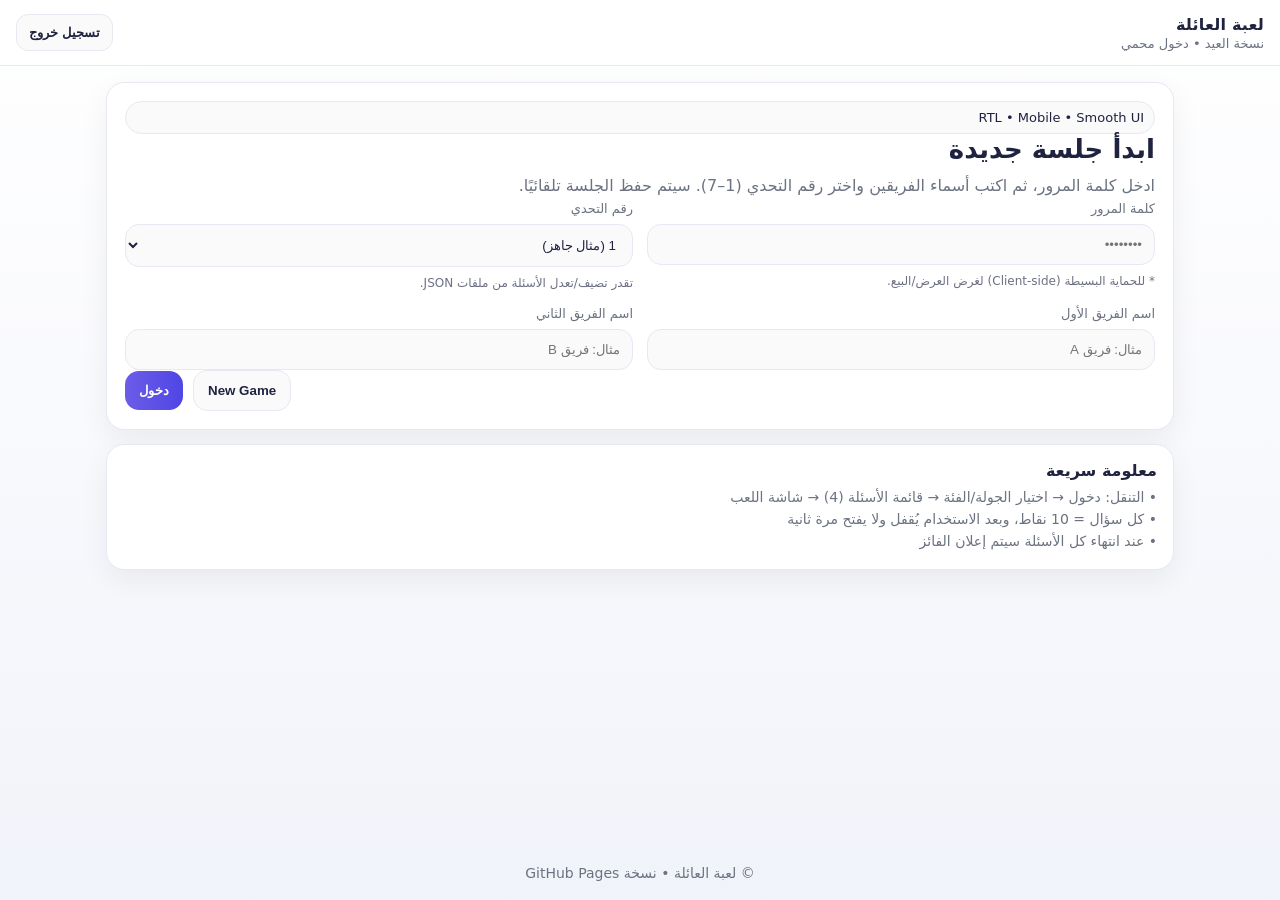
==== commit f049c992: "Update index.html" ====
--- a/index.html
+++ b/index.html
@@ -4,68 +4,95 @@
   <meta charset="utf-8" />
   <meta name="viewport" content="width=device-width,initial-scale=1" />
   <title>لعبة العائلة - دخول</title>
-  <link rel="stylesheet" href="css/style.css?v=12" />
+  <link rel="icon" href="assets/icons/favicon.png" />
+  <link rel="stylesheet" href="css/style.css" />
 </head>
 <body>
   <div class="app">
     <header class="topbar">
-      <div class="brand brand--small">
+      <div class="brand">
         <img class="brand__logo" src="assets/images/logo.png" alt="الشعار" onerror="this.style.display='none'" />
         <div class="brand__txt">
           <div class="brand__title">لعبة العائلة</div>
           <div class="brand__sub">نسخة العيد • دخول محمي</div>
         </div>
       </div>
+
+      <div class="topbar__actions">
+        <button id="btnLogout" class="btn btn--ghost btn--sm" type="button">تسجيل خروج</button>
+      </div>
     </header>
 
     <main class="container">
+      <section class="card card--hero">
+        <div class="hero">
+          <div class="hero__badge pill">RTL • Mobile • Smooth UI</div>
+          <h1 class="hero__title">ابدأ جلسة جديدة</h1>
+          <p class="hero__desc">
+            ادخل كلمة المرور، ثم اكتب أسماء الفريقين واختر رقم التحدي (1–7).
+            سيتم حفظ الجلسة تلقائيًا.
+          </p>
+        </div>
 
-      <section class="card card--hero">
-        <h1 class="hero__title">ابدأ جلسة جديدة</h1>
-        <p class="hero__desc">أدخل كلمة المرور وأسماء الفريقين للمتابعة.</p>
+        <div class="grid grid--2">
+          <div class="field">
+            <label class="label" for="password">كلمة المرور</label>
+            <input id="password" class="input" type="password" placeholder="••••••••" autocomplete="off" />
+            <div class="hint">* للحماية البسيطة (Client-side) لغرض العرض/البيع.</div>
+          </div>
+
+          <div class="field">
+            <label class="label" for="challengeNo">رقم التحدي</label>
+            <select id="challengeNo" class="input">
+              <option value="1">1 (مثال جاهز)</option>
+              <option value="2">2</option>
+              <option value="3">3</option>
+              <option value="4">4</option>
+              <option value="5">5</option>
+              <option value="6">6</option>
+              <option value="7">7</option>
+            </select>
+            <div class="hint">تقدر تضيف/تعدل الأسئلة من ملفات JSON.</div>
+          </div>
+
+          <div class="field">
+            <label class="label" for="teamA">اسم الفريق الأول</label>
+            <input id="teamA" class="input" type="text" placeholder="مثال: فريق A" maxlength="24" />
+          </div>
+
+          <div class="field">
+            <label class="label" for="teamB">اسم الفريق الثاني</label>
+            <input id="teamB" class="input" type="text" placeholder="مثال: فريق B" maxlength="24" />
+          </div>
+        </div>
+
+        <div class="row row--space">
+          <div class="status" id="statusBox" aria-live="polite"></div>
+          <div class="row">
+            <button id="btnNewGame" class="btn btn--ghost" type="button">New Game</button>
+            <button id="btnContinue" class="btn btn--primary" type="button">دخول</button>
+          </div>
+        </div>
       </section>
 
       <section class="card">
-        <form id="loginForm" class="grid grid--2" autocomplete="off">
-          <div class="field" style="grid-column: 1 / -1;">
-            <div class="label">كلمة المرور</div>
-            <input id="password" class="input" type="password" placeholder="••••••••" required />
-            <div class="hint">* حماية بسيطة للعرض/البيع (Client-side).</div>
-          </div>
-
-          <div class="field">
-            <div class="label">اسم الفريق الأول</div>
-            <input id="teamA" class="input" type="text" placeholder="مثال: هزاع" />
-          </div>
-
-          <div class="field">
-            <div class="label">اسم الفريق الثاني</div>
-            <input id="teamB" class="input" type="text" placeholder="مثال: وعد" />
-          </div>
-
-          <div class="row row--wrap" style="grid-column: 1 / -1;">
-            <button class="btn btn--primary" type="submit">دخول</button>
-            <button id="btnClearAll" class="btn btn--ghost" type="button">مسح كل البيانات</button>
-            <span id="status" class="status" aria-live="polite"></span>
-          </div>
-        </form>
-      </section>
-
-      <section class="card card--inner">
         <div class="card__title">معلومة سريعة</div>
         <div class="muted">
-          كل سؤال قيمته 10 نقاط. أول فريق يصل 50 نقطة يُعتبر فائزاً (مع خيار إكمال اللعب أو بدء فريقين جدد على الأسئلة المتبقية).
+          • التنقل: دخول → اختيار الجولة/الفئة → قائمة الأسئلة (4) → شاشة اللعب
+          <br/>
+          • كل سؤال = 10 نقاط، وبعد الاستخدام يُقفل ولا يفتح مرة ثانية
+          <br/>
+          • عند انتهاء كل الأسئلة سيتم إعلان الفائز
         </div>
       </section>
-
     </main>
 
     <footer class="footer">
-      <div class="muted">واجهة عربية • RTL • بدون أطر خارجية</div>
+      <div class="muted">© لعبة العائلة • نسخة GitHub Pages</div>
     </footer>
   </div>
 
-  <script src="js/common.js?v=12"></script>
-  <script src="js/index.js?v=12"></script>
+  <script src="js/common.js"></script>
+  <script src="js/index.js"></script>
 </body>
 </html>
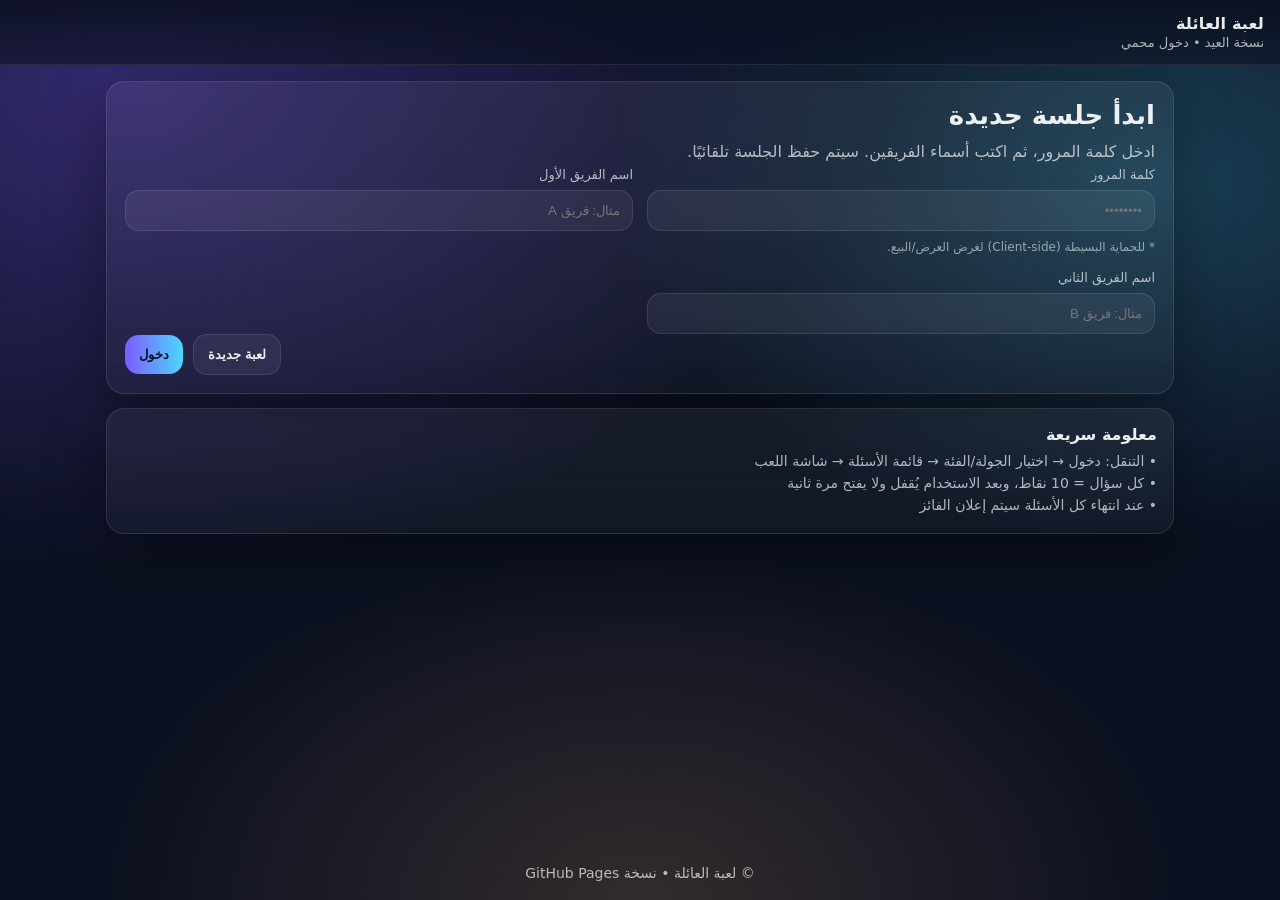
==== commit 89a6d421: "Update index.html" ====
--- a/index.html
+++ b/index.html
@@ -19,17 +19,18 @@
       </div>
 
       <div class="topbar__actions">
-        <button id="btnLogout" class="btn btn--ghost btn--sm" type="button">تسجيل خروج</button>
+        <!-- يظهر فقط إذا المستخدم مسجل دخول -->
+        <button id="btnLogout" class="btn btn--ghost btn--sm" type="button" style="display:none;">تسجيل خروج</button>
       </div>
     </header>
 
     <main class="container">
       <section class="card card--hero">
         <div class="hero">
-          <div class="hero__badge pill">RTL • Mobile • Smooth UI</div>
+          <!-- (4) شلنا شارة RTL • Mobile • Smooth UI -->
           <h1 class="hero__title">ابدأ جلسة جديدة</h1>
           <p class="hero__desc">
-            ادخل كلمة المرور، ثم اكتب أسماء الفريقين واختر رقم التحدي (1–7).
+            ادخل كلمة المرور، ثم اكتب أسماء الفريقين.
             سيتم حفظ الجلسة تلقائيًا.
           </p>
         </div>
@@ -41,20 +42,7 @@
             <div class="hint">* للحماية البسيطة (Client-side) لغرض العرض/البيع.</div>
           </div>
 
-          <div class="field">
-            <label class="label" for="challengeNo">رقم التحدي</label>
-            <select id="challengeNo" class="input">
-              <option value="1">1 (مثال جاهز)</option>
-              <option value="2">2</option>
-              <option value="3">3</option>
-              <option value="4">4</option>
-              <option value="5">5</option>
-              <option value="6">6</option>
-              <option value="7">7</option>
-            </select>
-            <div class="hint">تقدر تضيف/تعدل الأسئلة من ملفات JSON.</div>
-          </div>
-
+          <!-- (2) شلنا رقم التحدي بالكامل -->
           <div class="field">
             <label class="label" for="teamA">اسم الفريق الأول</label>
             <input id="teamA" class="input" type="text" placeholder="مثال: فريق A" maxlength="24" />
@@ -64,12 +52,18 @@
             <label class="label" for="teamB">اسم الفريق الثاني</label>
             <input id="teamB" class="input" type="text" placeholder="مثال: فريق B" maxlength="24" />
           </div>
+
+          <div class="field">
+            <label class="label" for="spacer"> </label>
+            <div class="hint" id="spacer"> </div>
+          </div>
         </div>
 
         <div class="row row--space">
           <div class="status" id="statusBox" aria-live="polite"></div>
           <div class="row">
-            <button id="btnNewGame" class="btn btn--ghost" type="button">New Game</button>
+            <!-- (3) ترجمة New Game -->
+            <button id="btnNewGame" class="btn btn--ghost" type="button">لعبة جديدة</button>
             <button id="btnContinue" class="btn btn--primary" type="button">دخول</button>
           </div>
         </div>
@@ -78,7 +72,7 @@
       <section class="card">
         <div class="card__title">معلومة سريعة</div>
         <div class="muted">
-          • التنقل: دخول → اختيار الجولة/الفئة → قائمة الأسئلة (4) → شاشة اللعب
+          • التنقل: دخول → اختيار الجولة/الفئة → قائمة الأسئلة → شاشة اللعب
           <br/>
           • كل سؤال = 10 نقاط، وبعد الاستخدام يُقفل ولا يفتح مرة ثانية
           <br/>
--- a/css/style.css
+++ b/css/style.css
@@ -1,25 +1,25 @@
 /* =========================
-   Premium RTL UI (Vanilla) - LIGHT THEME
+   Premium RTL UI (Vanilla)
    ========================= */
 :root{
-  --bg: #f7f8fc;
-  --card: #ffffff;
-  --card2: #fafbff;
-  --stroke: #e6e8f2;
-  --text: #1f2340;
-  --muted: #6b7280;
-
-  --primary: #6c5ce7;
-  --primary2:#4f46e5;
-  --accent: #f59e0b;
-
-  --danger:#e11d48;
-  --ok:#16a34a;
-
-  --shadow: 0 10px 30px rgba(0,0,0,0.06);
-  --shadow2: 0 4px 14px rgba(0,0,0,0.05);
-
+  --bg: #0b1020;
+  --card: rgba(255,255,255,0.06);
+  --card2: rgba(255,255,255,0.09);
+  --stroke: rgba(255,255,255,0.10);
+  --text: rgba(255,255,255,0.92);
+  --muted: rgba(255,255,255,0.68);
+
+  --primary: #7c5cff;
+  --primary2:#4dd6ff;
+  --accent: #ffb86b;
+
+  --danger:#ff4d6d;
+  --ok:#32d583;
+
+  --shadow: 0 18px 60px rgba(0,0,0,0.35);
+  --shadow2: 0 10px 30px rgba(0,0,0,0.25);
   --r: 18px;
+
   --max: 1100px;
   --gap: 14px;
   --t: 220ms;
@@ -30,7 +30,11 @@
 body{
   margin:0;
   font-family: ui-sans-serif, system-ui, -apple-system, "Segoe UI", Roboto, "Noto Sans Arabic", "Noto Naskh Arabic", Arial, sans-serif;
-  background: linear-gradient(180deg, #ffffff, #f1f3fa);
+  background:
+    radial-gradient(1200px 800px at 10% 10%, rgba(124,92,255,0.35), transparent 60%),
+    radial-gradient(900px 600px at 90% 20%, rgba(77,214,255,0.24), transparent 60%),
+    radial-gradient(900px 600px at 50% 100%, rgba(255,184,107,0.16), transparent 60%),
+    var(--bg);
   color:var(--text);
   overflow-x:hidden;
 }
@@ -51,7 +55,7 @@
   position:sticky; top:0;
   z-index:50;
   backdrop-filter: blur(10px);
-  background: rgba(255,255,255,0.78);
+  background: linear-gradient(to bottom, rgba(11,16,32,0.88), rgba(11,16,32,0.55));
   border-bottom: 1px solid var(--stroke);
   padding:14px 16px;
   display:flex;
@@ -63,21 +67,21 @@
 .brand{display:flex; align-items:center; gap:12px; min-width:0}
 .brand__logo{
   width:44px; height:44px; border-radius:14px;
-  background:rgba(0,0,0,0.03);
+  background:rgba(255,255,255,0.08);
   border:1px solid var(--stroke);
   box-shadow: var(--shadow2);
   object-fit:cover;
 }
 .brand--small .brand__logo{width:38px;height:38px;border-radius:12px}
 .brand__txt{min-width:0}
-.brand__title{font-weight:900; letter-spacing:0.2px}
+.brand__title{font-weight:800; letter-spacing:0.2px}
 .brand__sub{color:var(--muted); font-size:13px; margin-top:2px; white-space:nowrap; overflow:hidden; text-overflow:ellipsis}
 
 .topbar__actions{display:flex; align-items:center; gap:10px; flex-wrap:wrap}
 
 /* Cards */
 .card{
-  background: var(--card);
+  background: linear-gradient(180deg, var(--card), rgba(255,255,255,0.03));
   border:1px solid var(--stroke);
   border-radius:var(--r);
   box-shadow: var(--shadow);
@@ -86,11 +90,16 @@
   overflow:hidden;
 }
 .card--inner{
-  background: var(--card2);
+  background: linear-gradient(180deg, var(--card2), rgba(255,255,255,0.03));
   box-shadow:none;
 }
-.card--hero{padding:18px}
-.card__title{font-weight:900; margin-bottom:6px}
+.card--hero{
+  padding:18px;
+}
+.card__title{
+  font-weight:800;
+  margin-bottom:6px;
+}
 .muted{color:var(--muted); font-size:14px; line-height:1.6}
 .divider{height:1px; background:var(--stroke); margin:14px 0}
 
@@ -110,17 +119,17 @@
   padding:12px 12px;
   border-radius:14px;
   border:1px solid var(--stroke);
-  background: rgba(0,0,0,0.02);
+  background: rgba(255,255,255,0.06);
   color: var(--text);
   outline:none;
   transition: transform var(--t) ease, border-color var(--t) ease, background var(--t) ease;
 }
 .input:focus{
-  border-color: rgba(108,92,231,0.55);
-  background: rgba(108,92,231,0.06);
+  border-color: rgba(124,92,255,0.7);
+  background: rgba(255,255,255,0.08);
   transform: translateY(-1px);
 }
-.hint{color:rgba(31,35,64,0.65); font-size:12px; line-height:1.4}
+.hint{color:rgba(255,255,255,0.55); font-size:12px; line-height:1.4}
 
 /* Buttons */
 .btn{
@@ -128,7 +137,7 @@
   cursor:pointer;
   padding:12px 14px;
   border-radius:14px;
-  font-weight:850;
+  font-weight:750;
   transition: transform var(--t) ease, background var(--t) ease, opacity var(--t) ease, border-color var(--t) ease;
   display:inline-flex; align-items:center; justify-content:center;
   gap:8px;
@@ -137,36 +146,38 @@
 .btn:active{transform: scale(0.98)}
 .btn--primary{
   background: linear-gradient(90deg, var(--primary), var(--primary2));
-  color:#ffffff;
+  color:#0b1020;
 }
 .btn--ghost{
-  background: rgba(0,0,0,0.02);
+  background: rgba(255,255,255,0.06);
   color:var(--text);
   border:1px solid var(--stroke);
 }
 .btn--soft{
-  background: rgba(108,92,231,0.10);
+  background: rgba(124,92,255,0.16);
   color:var(--text);
-  border:1px solid rgba(108,92,231,0.22);
+  border:1px solid rgba(124,92,255,0.25);
 }
 .btn--sm{padding:10px 12px; border-radius:12px; font-size:13px}
+
 .btn[disabled]{opacity:0.55; cursor:not-allowed}
 
 /* Pills */
 .pill{
   padding:8px 10px;
   border-radius:999px;
-  background: rgba(0,0,0,0.02);
+  background: rgba(255,255,255,0.06);
   border:1px solid var(--stroke);
   font-size:13px;
   white-space:nowrap;
 }
 .pill--soft{
-  background: rgba(79,70,229,0.08);
-  border-color: rgba(79,70,229,0.16);
+  background: rgba(77,214,255,0.10);
+  border-color: rgba(77,214,255,0.18);
 }
 
 /* Hero */
+.hero__badge{display:inline-block; margin-bottom:10px}
 .hero__title{margin:0 0 8px 0; font-size:26px}
 .hero__desc{margin:0; color:var(--muted); line-height:1.8}
 
@@ -184,40 +195,58 @@
   padding:10px 12px;
   border-radius:14px;
   border:1px solid var(--stroke);
-  background: rgba(0,0,0,0.02);
+  background: rgba(255,255,255,0.05);
 }
 .score__name{color:var(--muted); font-size:13px; max-width:180px; overflow:hidden; text-overflow:ellipsis; white-space:nowrap}
 .score__val{
-  font-weight:950;
+  font-weight:900;
   font-size:18px;
   padding:6px 10px;
   border-radius:999px;
-  background: rgba(0,0,0,0.03);
+  background: rgba(255,255,255,0.07);
   border:1px solid var(--stroke);
 }
 
 /* Status */
-.status{min-height:20px; font-size:13px; color: rgba(31,35,64,0.85)}
+.status{
+  min-height:20px;
+  font-size:13px;
+  color: rgba(255,255,255,0.80);
+}
 .status--ok{color: var(--ok)}
 .status--bad{color: var(--danger)}
 
-/* Badges */
+/* Category / Round Cards */
+.tile{
+  padding:16px;
+  border-radius:var(--r);
+  border:1px solid var(--stroke);
+  background: linear-gradient(180deg, rgba(255,255,255,0.06), rgba(255,255,255,0.03));
+  box-shadow: var(--shadow2);
+  overflow:hidden;
+  transform: translateY(0);
+  transition: transform var(--t) ease, border-color var(--t) ease;
+}
+.tile:hover{transform: translateY(-2px); border-color: rgba(255,255,255,0.18)}
+.tile__title{font-weight:900; margin-bottom:6px}
+.tile__sub{color:var(--muted); font-size:13px; line-height:1.6}
+.tile__footer{margin-top:12px; display:flex; gap:10px; flex-wrap:wrap; align-items:center; justify-content:space-between}
 .badge{
   padding:6px 10px;
   border-radius:999px;
   font-size:12px;
   border:1px solid var(--stroke);
-  background: rgba(0,0,0,0.02);
-}
-.badge--locked{background: rgba(225,29,72,0.06); border-color: rgba(225,29,72,0.16)}
-.badge--open{background: rgba(22,163,74,0.06); border-color: rgba(22,163,74,0.16)}
+  background: rgba(255,255,255,0.06);
+}
+.badge--locked{background: rgba(255,77,109,0.10); border-color: rgba(255,77,109,0.20)}
+.badge--open{background: rgba(50,213,131,0.10); border-color: rgba(50,213,131,0.20)}
 
 /* Question card */
 .qcard{
   padding:14px;
   border-radius:var(--r);
   border:1px solid var(--stroke);
-  background: rgba(0,0,0,0.02);
+  background: rgba(255,255,255,0.05);
   box-shadow: var(--shadow2);
   overflow:hidden;
   display:flex;
@@ -225,13 +254,13 @@
   gap:10px;
 }
 .qcard__top{display:flex; align-items:center; justify-content:space-between; gap:10px}
-.qcard__title{font-weight:950}
+.qcard__title{font-weight:900}
 .qcard__meta{color:var(--muted); font-size:13px}
 .qcard__assign{
   display:flex; gap:10px; flex-wrap:wrap; align-items:center;
   padding:10px; border-radius:14px;
   border:1px solid var(--stroke);
-  background: rgba(0,0,0,0.015);
+  background: rgba(0,0,0,0.08);
 }
 .qcard__actions{display:flex; gap:10px; flex-wrap:wrap}
 
@@ -240,18 +269,30 @@
 .qbox{
   padding:14px;
   border-radius:var(--r);
-  border:1px solid rgba(79,70,229,0.18);
-  background: linear-gradient(180deg, rgba(108,92,231,0.10), rgba(255,255,255,0.7));
-}
-.qbox__label{color:rgba(31,35,64,0.72); font-size:12px; margin-bottom:8px}
-.qbox__text{font-size:18px; line-height:1.9; font-weight:950}
+  border:1px solid rgba(255,255,255,0.14);
+  background: linear-gradient(180deg, rgba(124,92,255,0.16), rgba(255,255,255,0.03));
+}
+.qbox__label{color:rgba(255,255,255,0.78); font-size:12px; margin-bottom:8px}
+.qbox__text{font-size:18px; line-height:1.9; font-weight:800}
+
+/* Timer */
+.timer{display:flex; flex-direction:column; gap:12px}
+.timer__ring{
+  padding:14px;
+  border-radius:var(--r);
+  border:1px solid var(--stroke);
+  background: rgba(255,255,255,0.04);
+  text-align:center;
+}
+.timer__time{font-size:34px; font-weight:950; letter-spacing:1px}
+.timer__sub{color:var(--muted); margin-top:6px; font-size:13px}
 
 /* Footer */
 .footer{
   margin-top:auto;
   padding:16px;
   text-align:center;
-  color:rgba(31,35,64,0.55);
+  color:rgba(255,255,255,0.55);
   font-size:12px;
 }
 
@@ -265,218 +306,3 @@
   .hero__title{font-size:22px}
   .score__name{max-width:120px}
 }
-
-/* =========================
-   Rounds Page Enhancements
-   ========================= */
-.stack{display:flex; flex-direction:column; gap:14px}
-
-.progressWrap{display:flex; flex-direction:column; gap:10px}
-.progressBar{
-  height:12px;
-  border-radius:999px;
-  background: rgba(0,0,0,0.02);
-  border:1px solid var(--stroke);
-  overflow:hidden;
-}
-.progressBar__fill{
-  height:100%;
-  width:0%;
-  border-radius:999px;
-  background: linear-gradient(90deg, var(--primary), var(--primary2));
-  transition: width var(--t) ease;
-}
-
-/* Category block */
-.categoryBlock{
-  border-radius: var(--r);
-  border:1px solid var(--stroke);
-  background: var(--card);
-  box-shadow: var(--shadow2);
-  padding:16px;
-  overflow:hidden;
-}
-.categoryBlock__head{
-  display:flex;
-  gap:12px;
-  align-items:flex-start;
-  justify-content:space-between;
-  flex-wrap:wrap;
-}
-.categoryBlock__title{font-weight:950; font-size:20px}
-.categoryBlock__sub{color:var(--muted); font-size:13px; margin-top:4px; line-height:1.6}
-.categoryBlock__stats{display:flex; gap:10px; flex-wrap:wrap; align-items:center}
-
-.categoryBlock__bar{margin-top:12px; display:flex; flex-direction:column; gap:8px}
-.categoryBar{
-  height:10px;
-  border-radius:999px;
-  background: rgba(0,0,0,0.02);
-  border:1px solid var(--stroke);
-  overflow:hidden;
-}
-.categoryBar__fill{
-  height:100%;
-  border-radius:999px;
-  background: rgba(245,158,11,0.35);
-  transition: width var(--t) ease;
-}
-.categoryBlock__barTxt{font-size:12px}
-
-/* Round grid inside category */
-.categoryBlock__rounds{
-  margin-top:14px;
-  display:grid;
-  grid-template-columns: repeat(3, minmax(0,1fr));
-  gap:12px;
-}
-
-/* Round card */
-.roundCard{
-  border-radius: 16px;
-  border:1px solid var(--stroke);
-  background: rgba(0,0,0,0.02);
-  padding:14px;
-  overflow:hidden;
-  transition: transform var(--t) ease, border-color var(--t) ease;
-  display:flex;
-  flex-direction:column;
-  gap:12px;
-}
-.roundCard:hover{transform: translateY(-2px); border-color: rgba(31,35,64,0.14)}
-.roundCard--locked{opacity:0.72}
-.roundCard__top{display:flex; align-items:flex-start; justify-content:space-between; gap:10px}
-.roundCard__title{font-weight:950}
-.roundCard__meta{color:var(--muted); font-size:12px; margin-top:5px; line-height:1.5}
-.roundCard__mid{display:flex; align-items:center; justify-content:space-between; gap:10px; flex-wrap:wrap}
-.roundCard__actions{margin-top:auto}
-
-/* Dots (4 questions) */
-.roundDots{display:flex; gap:8px; align-items:center}
-.dot{
-  width:10px; height:10px;
-  border-radius:999px;
-  border:1px solid var(--stroke);
-  background: rgba(0,0,0,0.02);
-}
-.dot--on{
-  background: rgba(22,163,74,0.45);
-  border-color: rgba(22,163,74,0.55);
-}
-
-/* Responsive */
-@media (max-width: 980px){
-  .categoryBlock__rounds{grid-template-columns: repeat(2, minmax(0,1fr))}
-}
-@media (max-width: 720px){
-  .categoryBlock__rounds{grid-template-columns: 1fr}
-  .categoryBlock__title{font-size:18px}
-}
-
-/* =========================
-   Category Color Themes (Eid)
-   ========================= */
-.categoryBlock[data-type="grandparents"]{
-  border-color: rgba(245,158,11,0.45);
-  background: linear-gradient(180deg, rgba(245,158,11,0.10), #ffffff);
-}
-.categoryBlock[data-type="parents"]{
-  border-color: rgba(108,92,231,0.40);
-  background: linear-gradient(180deg, rgba(108,92,231,0.08), #ffffff);
-}
-.categoryBlock[data-type="grandkids"]{
-  border-color: rgba(56,189,248,0.45);
-  background: linear-gradient(180deg, rgba(56,189,248,0.10), #ffffff);
-}
-
-/* =========================
-   Full-width Timer (Clean)
-   ========================= */
-.timerWide{ width:100%; }
-
-.timerWide__panel{
-  width: 100%;
-  border: 1px solid rgba(0,0,0,0.06);
-  background: rgba(255,255,255,0.65);
-  border-radius: 16px;
-  padding: 22px 16px;
-  display:flex;
-  align-items:center;
-  justify-content:center;
-  box-shadow: 0 14px 30px rgba(0,0,0,0.04);
-}
-
-.timerWide__time{
-  font-weight: 900;
-  letter-spacing: 1px;
-  font-size: clamp(32px, 5vw, 56px);
-}
-
-/* Timer Controls */
-.timerControls{
-  display:flex;
-  gap:10px;
-  flex-wrap:wrap;
-  align-items:center;
-  width:100%;
-  margin-top: 14px;
-}
-
-.btnStartWide{
-  flex: 1 1 260px;
-  min-width: 240px;
-  justify-content:center;
-  padding: 12px 16px;
-  border-radius: 14px;
-  box-shadow: 0 10px 22px rgba(79,70,229,0.18);
-}
-
-.btnMiniRound{
-  flex: 0 0 auto;
-  padding: 10px 12px;
-  border-radius: 999px;
-  font-weight: 900;
-  min-width: 92px;
-  text-align:center;
-}
-
-.btnResetFar{ margin-inline-start: auto; }
-
-/* End-of-time FX (light) */
-.timer--urgent .timerWide__panel{
-  box-shadow: 0 0 0 6px rgba(79,70,229,0.06), 0 16px 36px rgba(0,0,0,0.06);
-  animation: timerPulse 0.65s ease-in-out infinite;
-}
-
-.timer--done .timerWide__panel{
-  box-shadow: 0 0 0 6px rgba(239,68,68,0.08), 0 16px 36px rgba(0,0,0,0.06);
-  background: rgba(255,255,255,0.9);
-}
-
-.timer--done .timerWide__time{
-  color: rgba(239,68,68,0.95);
-}
-
-.timer--shake{
-  animation: timerShake 0.52s ease-in-out 1;
-}
-
-@keyframes timerPulse{
-  0%{ transform: scale(1); }
-  50%{ transform: scale(1.02); }
-  100%{ transform: scale(1); }
-}
-
-@keyframes timerShake{
-  0%{ transform: translateX(0); }
-  15%{ transform: translateX(-6px); }
-  30%{ transform: translateX(6px); }
-  45%{ transform: translateX(-4px); }
-  60%{ transform: translateX(4px); }
-  100%{ transform: translateX(0); }
-}
-
-@media (max-width: 520px){
-  .btnStartWide{ flex-basis: 100%; min-width: 100%; }
-  .btnResetFar{ margin-inline-start: 0; }
-}
